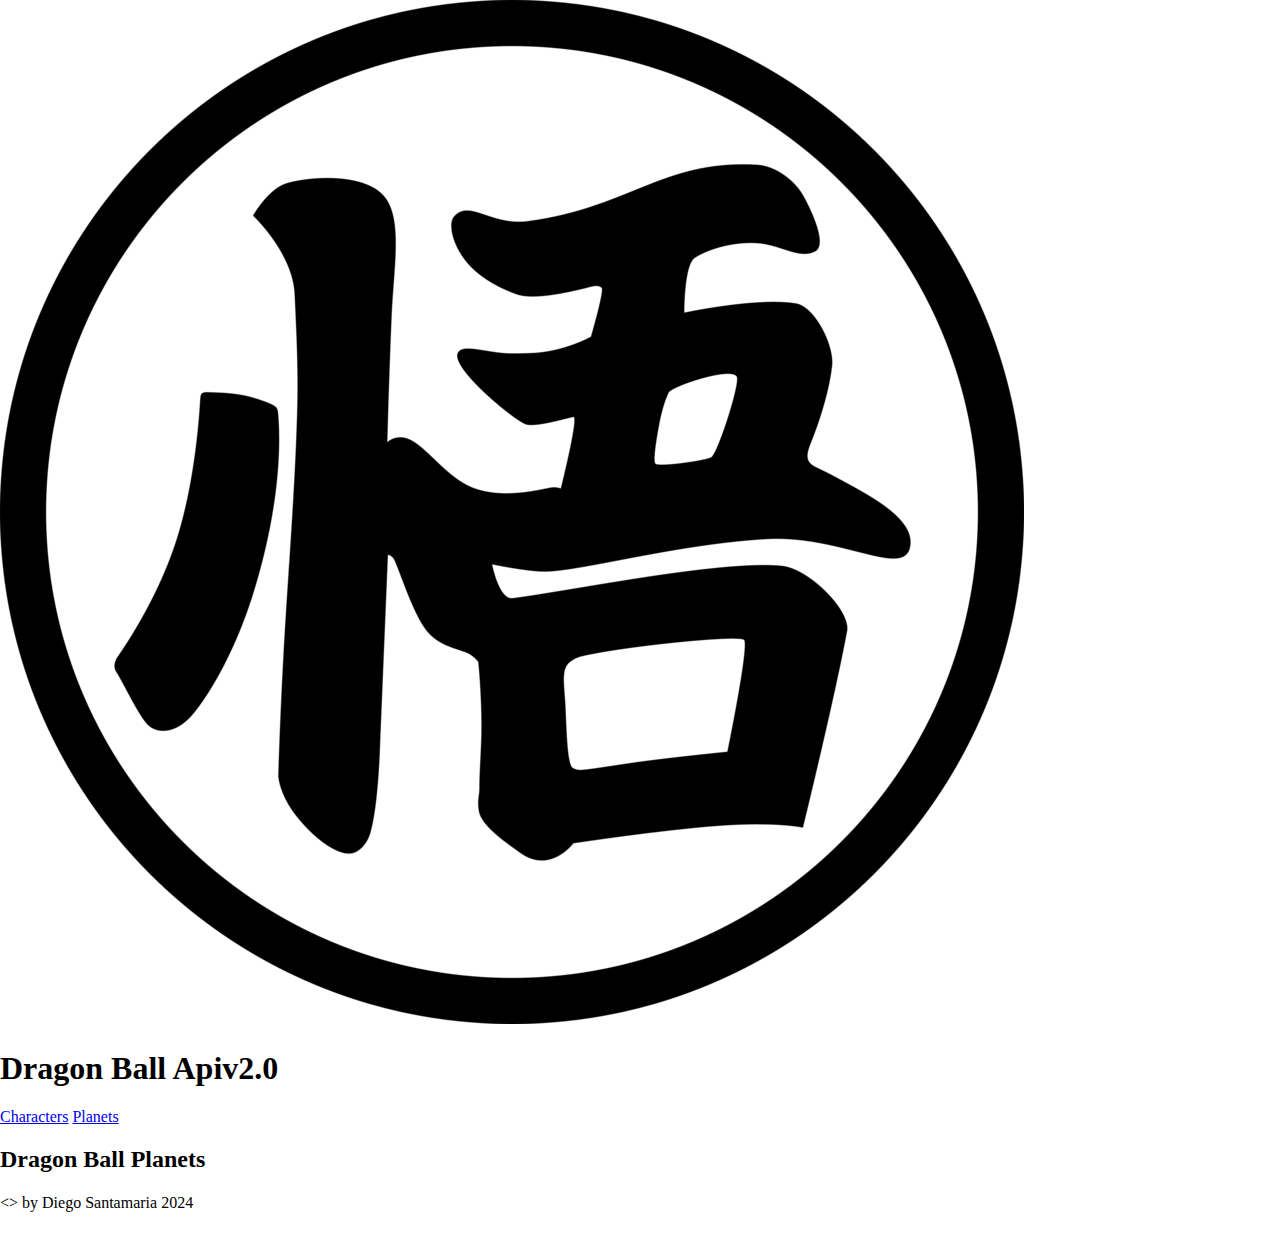
==== planets.html @ 913476fe "added html structure" ====
<!DOCTYPE html>
<html lang="en">
<head>
	<meta charset="UTF-8"/>
	<meta name="viewport" content="width=device-width, initial-scale=1.0"/>
	<title>Dragon ball Api v2.0</title>
	<link rel="preload" href="css/normalize.css" as="style">
	<link rel="preload" href="css/style.css" as="style">
	<link rel="stylesheet" href="css/normalize.css"/>
	<link rel="stylesheet" href="css/style.css"/>
</head>
<body>
	<header class="header">
		<img class="header__logo" src="img/icon.png" alt="Title Logo"/>
		<h1 class="header__title">Dragon Ball Apiv2.0</h1>
	</header>
	<nav class="nav">
		<a class="nav__link" href="index.html">Characters</a>
		<a class="nav__link nav__link--active" href="planets.html">Planets</a>
	</nav>
	<section>
		<h2>Dragon Ball Planets</h2>
	</section>
	<main class="planets">

	</main>
	<footer class="footer">
		<p><> by <span>Diego Santamaria</span> 2024</p>
		<div class="contacts">
			<svg  xmlns="http://www.w3.org/2000/svg"  width="24"  height="24"  viewBox="0 0 24 24"  fill="#ffffff"  
				class="icon icon-tabler icons-tabler-filled icon-tabler-brand-github"><path stroke="none" d="M0 0h24v24H0z" 
				fill="none"/><path d="M5.315 2.1c.791 -.113 1.9 .145 3.333 .966l.272 .161l.16 .1l.397 -.083a13.3 13.3 0 0 1 4.59 
				-.08l.456 .08l.396 .083l.161 -.1c1.385 -.84 2.487 -1.17 3.322 -1.148l.164 .008l.147 .017l.076 .014l.05 .011l.144 
				.047a1 1 0 0 1 .53 .514a5.2 5.2 0 0 1 .397 2.91l-.047 .267l-.046 .196l.123 .163c.574 .795 .93 1.728 1.03 2.707l.023 
				.295l.007 .272c0 3.855 -1.659 5.883 -4.644 6.68l-.245 .061l-.132 .029l.014 .161l.008 .157l.004 .365l-.002 .213l-.003 
				3.834a1 1 0 0 1 -.883 .993l-.117 .007h-6a1 1 0 0 1 -.993 -.883l-.007 -.117v-.734c-1.818 .26 -3.03 -.424 -4.11 
				-1.878l-.535 -.766c-.28 -.396 -.455 -.579 -.589 -.644l-.048 -.019a1 1 0 0 1 .564 -1.918c.642 .188 1.074 .568 1.57 
				1.239l.538 .769c.76 1.079 1.36 1.459 2.609 1.191l.001 -.678l-.018 -.168a5.03 5.03 0 0 1 -.021 -.824l.017 -.185l.019 
				-.12l-.108 -.024c-2.976 -.71 -4.703 -2.573 -4.875 -6.139l-.01 -.31l-.004 -.292a5.6 5.6 0 0 1 .908 -3.051l.152 -.222l.122 
				-.163l-.045 -.196a5.2 5.2 0 0 1 .145 -2.642l.1 -.282l.106 -.253a1 1 0 0 1 .529 -.514l.144 -.047l.154 -.03z" /></svg>
			<svg  xmlns="http://www.w3.org/2000/svg"  width="24"  height="24"  viewBox="0 0 24 24"  fill="#ffffff" 
				class="icon icon-tabler icons-tabler-filled icon-tabler-brand-linkedin"><path stroke="none" d="M0 0h24v24H0z" 
				fill="none"/><path d="M17 2a5 5 0 0 1 5 5v10a5 5 0 0 1 -5 5h-10a5 5 0 0 1 -5 -5v-10a5 5 0 0 1 5 -5zm-9 8a1 1 0 0 0 
				-1 1v5a1 1 0 0 0 2 0v-5a1 1 0 0 0 -1 -1m6 0a3 3 0 0 0 -1.168 .236l-.125 .057a1 1 0 0 0 -1.707 .707v5a1 1 0 0 0 2 
				0v-3a1 1 0 0 1 2 0v3a1 1 0 0 0 2 0v-3a3 3 0 0 0 -3 -3m-6 -3a1 1 0 0 0 -.993 .883l-.007 .127a1 1 0 0 0 1.993 
				.117l.007 -.127a1 1 0 0 0 -1 -1" /></svg>
			<svg  xmlns="http://www.w3.org/2000/svg"  width="24"  height="24"  viewBox="0 0 24 24"  fill="#ffffff"  
				class="icon icon-tabler icons-tabler-filled icon-tabler-mail"><path stroke="none" d="M0 0h24v24H0z" fill="none"/><path 
				d="M22 7.535v9.465a3 3 0 0 1 -2.824 2.995l-.176 .005h-14a3 3 0 0 1 -2.995 -2.824l-.005 -.176v-9.465l9.445 6.297l.116 
				.066a1 1 0 0 0 .878 0l.116 -.066l9.445 -6.297z" /><path d="M19 4c1.08 0 2.027 .57 2.555 1.427l-9.555 6.37l-9.555 -6.37a2.999 
				2.999 0 0 1 2.354 -1.42l.201 -.007h14z" /></svg>
		</div>
	</footer>
</body>
</html>
---- css/style.css ----
html {
	font-size: 62.5%;
	box-sizing: border-box;
}

*, *:before, *:after {
	box-sizing: inherit;
}  

body {
	font-size: 16px;
}
---- css/style.css ----
html {
	font-size: 62.5%;
	box-sizing: border-box;
}

*, *:before, *:after {
	box-sizing: inherit;
}  

body {
	font-size: 16px;
}
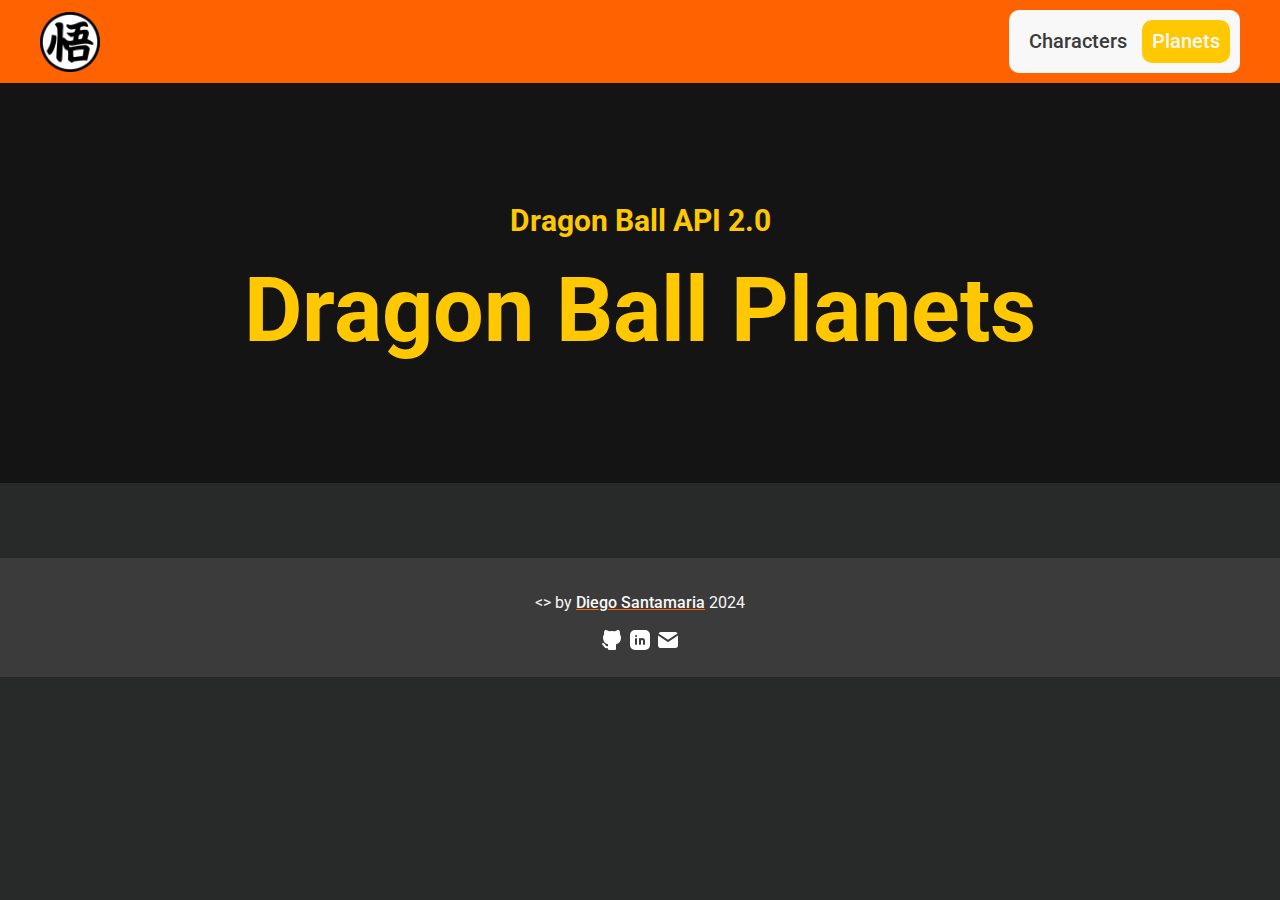
==== commit e1673f06: "style: changed css rules" ====
--- a/planets.html
+++ b/planets.html
@@ -4,30 +4,35 @@
 	<meta charset="UTF-8"/>
 	<meta name="viewport" content="width=device-width, initial-scale=1.0"/>
 	<title>Dragon ball Api v2.0</title>
-	<link rel="preload" href="css/normalize.css" as="style">
-	<link rel="preload" href="css/style.css" as="style">
+	<link rel="preconnect" href="https://fonts.googleapis.com"/>
+	<link rel="preconnect" href="https://fonts.gstatic.com" crossorigin/>
+	<link href="https://fonts.googleapis.com/css2?family=Roboto:wght@400;500;700&display=swap" rel="stylesheet"/>
+	<link rel="preload" href="css/normalize.css" as="style"/>
+	<link rel="preload" href="css/style.css" as="style"/>
 	<link rel="stylesheet" href="css/normalize.css"/>
 	<link rel="stylesheet" href="css/style.css"/>
 </head>
 <body>
 	<header class="header">
-		<img class="header__logo" src="img/icon.png" alt="Title Logo"/>
-		<h1 class="header__title">Dragon Ball Apiv2.0</h1>
+		<img class="headerLogo" src="img/icon.png" alt="Title Logo"/>
+		<nav class="nav">
+			<a class="navLink" href="index.html">Characters</a>
+			<a class="navLink navLinkActive" href="planets.html">Planets</a>
+		</nav>
 	</header>
-	<nav class="nav">
-		<a class="nav__link" href="index.html">Characters</a>
-		<a class="nav__link nav__link--active" href="planets.html">Planets</a>
-	</nav>
-	<section>
-		<h2>Dragon Ball Planets</h2>
+	<section class="banner">
+		<div class="bannerContent">
+			<h1 class="bannerTitle">Dragon Ball API 2.0</h1>
+			<h2 class="bannerMain">Dragon Ball Planets</h2>
+		</div>
 	</section>
-	<main class="planets">
+	<main class="main" id="planets">
 
 	</main>
 	<footer class="footer">
-		<p><> by <span>Diego Santamaria</span> 2024</p>
+		<p class="footerCredits"><> by <span>Diego Santamaria</span> 2024</p>
 		<div class="contacts">
-			<svg  xmlns="http://www.w3.org/2000/svg"  width="24"  height="24"  viewBox="0 0 24 24"  fill="#ffffff"  
+			<a href="https://github.com/DinGo21"><svg  xmlns="http://www.w3.org/2000/svg"  width="24"  height="24"  viewBox="0 0 24 24"  fill="#ffffff"  
 				class="icon icon-tabler icons-tabler-filled icon-tabler-brand-github"><path stroke="none" d="M0 0h24v24H0z" 
 				fill="none"/><path d="M5.315 2.1c.791 -.113 1.9 .145 3.333 .966l.272 .161l.16 .1l.397 -.083a13.3 13.3 0 0 1 4.59 
 				-.08l.456 .08l.396 .083l.161 -.1c1.385 -.84 2.487 -1.17 3.322 -1.148l.164 .008l.147 .017l.076 .014l.05 .011l.144 
@@ -37,19 +42,20 @@
 				-1.878l-.535 -.766c-.28 -.396 -.455 -.579 -.589 -.644l-.048 -.019a1 1 0 0 1 .564 -1.918c.642 .188 1.074 .568 1.57 
 				1.239l.538 .769c.76 1.079 1.36 1.459 2.609 1.191l.001 -.678l-.018 -.168a5.03 5.03 0 0 1 -.021 -.824l.017 -.185l.019 
 				-.12l-.108 -.024c-2.976 -.71 -4.703 -2.573 -4.875 -6.139l-.01 -.31l-.004 -.292a5.6 5.6 0 0 1 .908 -3.051l.152 -.222l.122 
-				-.163l-.045 -.196a5.2 5.2 0 0 1 .145 -2.642l.1 -.282l.106 -.253a1 1 0 0 1 .529 -.514l.144 -.047l.154 -.03z" /></svg>
-			<svg  xmlns="http://www.w3.org/2000/svg"  width="24"  height="24"  viewBox="0 0 24 24"  fill="#ffffff" 
+				-.163l-.045 -.196a5.2 5.2 0 0 1 .145 -2.642l.1 -.282l.106 -.253a1 1 0 0 1 .529 -.514l.144 -.047l.154 -.03z" /></svg></a>
+			<a href="https://www.linkedin.com/in/diegosm21"><svg  xmlns="http://www.w3.org/2000/svg"  width="24"  height="24"  viewBox="0 0 24 24"  fill="#ffffff" 
 				class="icon icon-tabler icons-tabler-filled icon-tabler-brand-linkedin"><path stroke="none" d="M0 0h24v24H0z" 
 				fill="none"/><path d="M17 2a5 5 0 0 1 5 5v10a5 5 0 0 1 -5 5h-10a5 5 0 0 1 -5 -5v-10a5 5 0 0 1 5 -5zm-9 8a1 1 0 0 0 
 				-1 1v5a1 1 0 0 0 2 0v-5a1 1 0 0 0 -1 -1m6 0a3 3 0 0 0 -1.168 .236l-.125 .057a1 1 0 0 0 -1.707 .707v5a1 1 0 0 0 2 
 				0v-3a1 1 0 0 1 2 0v3a1 1 0 0 0 2 0v-3a3 3 0 0 0 -3 -3m-6 -3a1 1 0 0 0 -.993 .883l-.007 .127a1 1 0 0 0 1.993 
-				.117l.007 -.127a1 1 0 0 0 -1 -1" /></svg>
-			<svg  xmlns="http://www.w3.org/2000/svg"  width="24"  height="24"  viewBox="0 0 24 24"  fill="#ffffff"  
+				.117l.007 -.127a1 1 0 0 0 -1 -1" /></svg></a>
+			<a href="#"><svg  xmlns="http://www.w3.org/2000/svg"  width="24"  height="24"  viewBox="0 0 24 24"  fill="#ffffff"  
 				class="icon icon-tabler icons-tabler-filled icon-tabler-mail"><path stroke="none" d="M0 0h24v24H0z" fill="none"/><path 
 				d="M22 7.535v9.465a3 3 0 0 1 -2.824 2.995l-.176 .005h-14a3 3 0 0 1 -2.995 -2.824l-.005 -.176v-9.465l9.445 6.297l.116 
 				.066a1 1 0 0 0 .878 0l.116 -.066l9.445 -6.297z" /><path d="M19 4c1.08 0 2.027 .57 2.555 1.427l-9.555 6.37l-9.555 -6.37a2.999 
-				2.999 0 0 1 2.354 -1.42l.201 -.007h14z" /></svg>
+				2.999 0 0 1 2.354 -1.42l.201 -.007h14z" /></svg></a>
 		</div>
 	</footer>
+	<script src="js/script.js"></script>
 </body>
 </html>
--- a/css/style.css
+++ b/css/style.css
@@ -1,3 +1,16 @@
+@import url(cards.css);
+
+:root {
+	--white: #f8f8f8;
+	--black: #282929;
+	--gray: #3b3b3b;
+	--primary: #ff6200;
+	--secondary: #ffc800;
+	--tertiary: #0187ca;
+}
+
+/* General */
+
 html {
 	font-size: 62.5%;
 	box-sizing: border-box;
@@ -5,8 +18,148 @@
 
 *, *:before, *:after {
 	box-sizing: inherit;
-}  
+}
 
 body {
 	font-size: 16px;
-}+	font-family: "Roboto", sans-serif;
+	background-color: var(--black);
+}
+
+h1, h2, h4, h5 {
+	margin: 0;
+}
+
+h1 {
+	font-size: 3rem;
+}
+
+h2 {
+	font-size: 9rem;
+}
+
+h4 {
+	font-size: 2.4rem;
+}
+
+h5 {
+	font-size: 1.8rem;
+}
+
+a {
+	text-decoration: none;
+}
+
+img {
+	max-width: 100%;
+	height: auto;
+}
+
+/* Header */
+
+.header {
+	background-color: var(--primary);
+	display: flex;
+	justify-content: space-between;
+	align-items: center;
+	padding: 1rem;
+	padding-left: 4rem;
+	padding-right: 4rem;
+}
+
+.headerLogo {
+	width: 6rem;
+	height: 6rem;
+}
+
+.nav {
+	background-color: var(--white);
+	display: flex;
+	flex-wrap: wrap;
+	justify-content: space-between;
+	align-items: center;
+	padding: 1rem;
+	border-radius: 1rem;
+	gap: 0.5rem;
+}
+
+.navLink {
+	font-size: 2rem;
+	font-weight: 500;
+	color: var(--gray);
+	transition: color 0.4s ease;
+	padding: 1rem;
+	border-radius: 1rem;
+}
+
+.navLink:hover {
+	color: var(--secondary);
+}
+
+.navLinkActive, .navLinkActive:hover {
+	color: var(--white);
+}
+
+.navLinkActive {
+	background-color: var(--secondary);
+}
+
+/* Banner */
+
+.banner {
+	background-image: url(../img/banner.jpg);
+	background-repeat: no-repeat;
+	height: 40rem;
+	background-size: cover;
+	text-align: center;
+	position: relative;
+	margin-bottom: 5rem;
+}
+
+.bannerContent {
+	position: absolute;
+	background-color: rgba(0, 0, 0, 0.5);
+	width: 100%;
+	height: 100%;
+	display: flex;
+	flex-direction: column;
+	justify-content: center;
+	align-items: center;
+}
+
+.bannerTitle, .bannerMain {
+	color: var(--secondary);
+	margin: 1rem;
+}
+
+/* main */
+
+.main {
+	width: 95%;
+	margin: auto;
+	display: flex;
+	flex-wrap: wrap;
+	justify-content: center;
+	gap: 4rem;
+	margin-bottom: 2.5rem;
+}
+
+
+/* Footer */
+
+.footer {
+	background-color: var(--gray);
+	display: flex;
+	flex-direction: column;
+	align-items: center;
+	padding: 2rem;
+}
+
+.footerCredits {
+	color: var(--white);
+}
+
+.footerCredits span {
+	font-weight: 500;
+	text-decoration: underline var(--primary) 0.1rem;
+}
--- a/css/style.css
+++ b/css/style.css
@@ -1,3 +1,16 @@
+@import url(cards.css);
+
+:root {
+	--white: #f8f8f8;
+	--black: #282929;
+	--gray: #3b3b3b;
+	--primary: #ff6200;
+	--secondary: #ffc800;
+	--tertiary: #0187ca;
+}
+
+/* General */
+
 html {
 	font-size: 62.5%;
 	box-sizing: border-box;
@@ -5,8 +18,148 @@
 
 *, *:before, *:after {
 	box-sizing: inherit;
-}  
+}
 
 body {
 	font-size: 16px;
-}+	font-family: "Roboto", sans-serif;
+	background-color: var(--black);
+}
+
+h1, h2, h4, h5 {
+	margin: 0;
+}
+
+h1 {
+	font-size: 3rem;
+}
+
+h2 {
+	font-size: 9rem;
+}
+
+h4 {
+	font-size: 2.4rem;
+}
+
+h5 {
+	font-size: 1.8rem;
+}
+
+a {
+	text-decoration: none;
+}
+
+img {
+	max-width: 100%;
+	height: auto;
+}
+
+/* Header */
+
+.header {
+	background-color: var(--primary);
+	display: flex;
+	justify-content: space-between;
+	align-items: center;
+	padding: 1rem;
+	padding-left: 4rem;
+	padding-right: 4rem;
+}
+
+.headerLogo {
+	width: 6rem;
+	height: 6rem;
+}
+
+.nav {
+	background-color: var(--white);
+	display: flex;
+	flex-wrap: wrap;
+	justify-content: space-between;
+	align-items: center;
+	padding: 1rem;
+	border-radius: 1rem;
+	gap: 0.5rem;
+}
+
+.navLink {
+	font-size: 2rem;
+	font-weight: 500;
+	color: var(--gray);
+	transition: color 0.4s ease;
+	padding: 1rem;
+	border-radius: 1rem;
+}
+
+.navLink:hover {
+	color: var(--secondary);
+}
+
+.navLinkActive, .navLinkActive:hover {
+	color: var(--white);
+}
+
+.navLinkActive {
+	background-color: var(--secondary);
+}
+
+/* Banner */
+
+.banner {
+	background-image: url(../img/banner.jpg);
+	background-repeat: no-repeat;
+	height: 40rem;
+	background-size: cover;
+	text-align: center;
+	position: relative;
+	margin-bottom: 5rem;
+}
+
+.bannerContent {
+	position: absolute;
+	background-color: rgba(0, 0, 0, 0.5);
+	width: 100%;
+	height: 100%;
+	display: flex;
+	flex-direction: column;
+	justify-content: center;
+	align-items: center;
+}
+
+.bannerTitle, .bannerMain {
+	color: var(--secondary);
+	margin: 1rem;
+}
+
+/* main */
+
+.main {
+	width: 95%;
+	margin: auto;
+	display: flex;
+	flex-wrap: wrap;
+	justify-content: center;
+	gap: 4rem;
+	margin-bottom: 2.5rem;
+}
+
+
+/* Footer */
+
+.footer {
+	background-color: var(--gray);
+	display: flex;
+	flex-direction: column;
+	align-items: center;
+	padding: 2rem;
+}
+
+.footerCredits {
+	color: var(--white);
+}
+
+.footerCredits span {
+	font-weight: 500;
+	text-decoration: underline var(--primary) 0.1rem;
+}
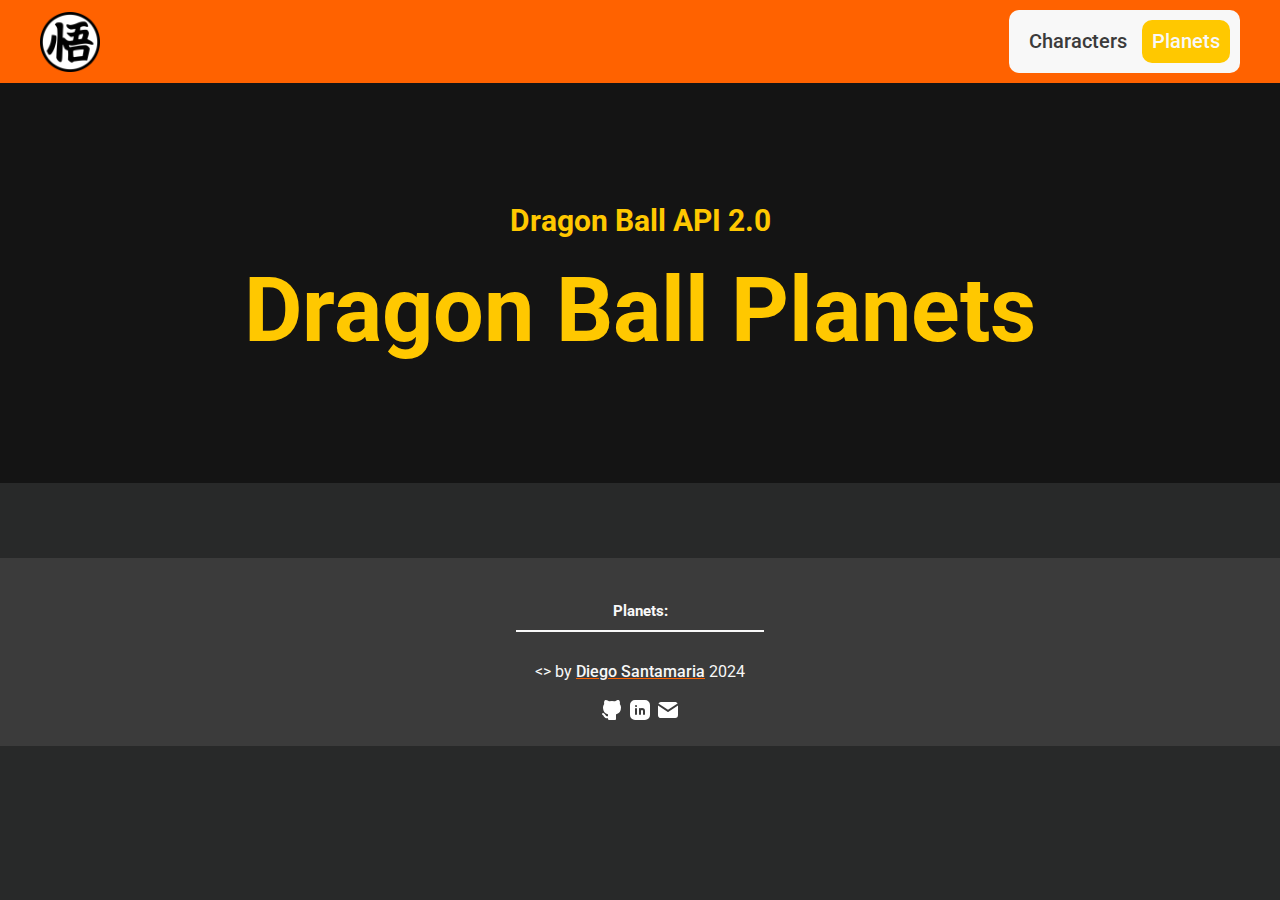
==== commit 7e577bf5: "feat: Added counter for total  elements" ====
--- a/planets.html
+++ b/planets.html
@@ -30,6 +30,7 @@
 
 	</main>
 	<footer class="footer">
+		<p class="footerCount" id="count">Planets: </p>
 		<p class="footerCredits"><> by <span>Diego Santamaria</span> 2024</p>
 		<div class="contacts">
 			<a href="https://github.com/DinGo21"><svg  xmlns="http://www.w3.org/2000/svg"  width="24"  height="24"  viewBox="0 0 24 24"  fill="#ffffff"  
--- a/css/style.css
+++ b/css/style.css
@@ -155,8 +155,18 @@
 	padding: 2rem;
 }
 
-.footerCredits {
+.footerCount, .footerCredits {
 	color: var(--white);
+	
+}
+
+.footerCount {
+	text-align: center;
+	font-size: 1.5rem;
+	font-weight: 700;
+	padding: 1rem;
+	width: 20%;
+	border-bottom: var(--white) solid 0.2rem;
 }
 
 .footerCredits span {
--- a/css/style.css
+++ b/css/style.css
@@ -155,8 +155,18 @@
 	padding: 2rem;
 }
 
-.footerCredits {
+.footerCount, .footerCredits {
 	color: var(--white);
+	
+}
+
+.footerCount {
+	text-align: center;
+	font-size: 1.5rem;
+	font-weight: 700;
+	padding: 1rem;
+	width: 20%;
+	border-bottom: var(--white) solid 0.2rem;
 }
 
 .footerCredits span {
